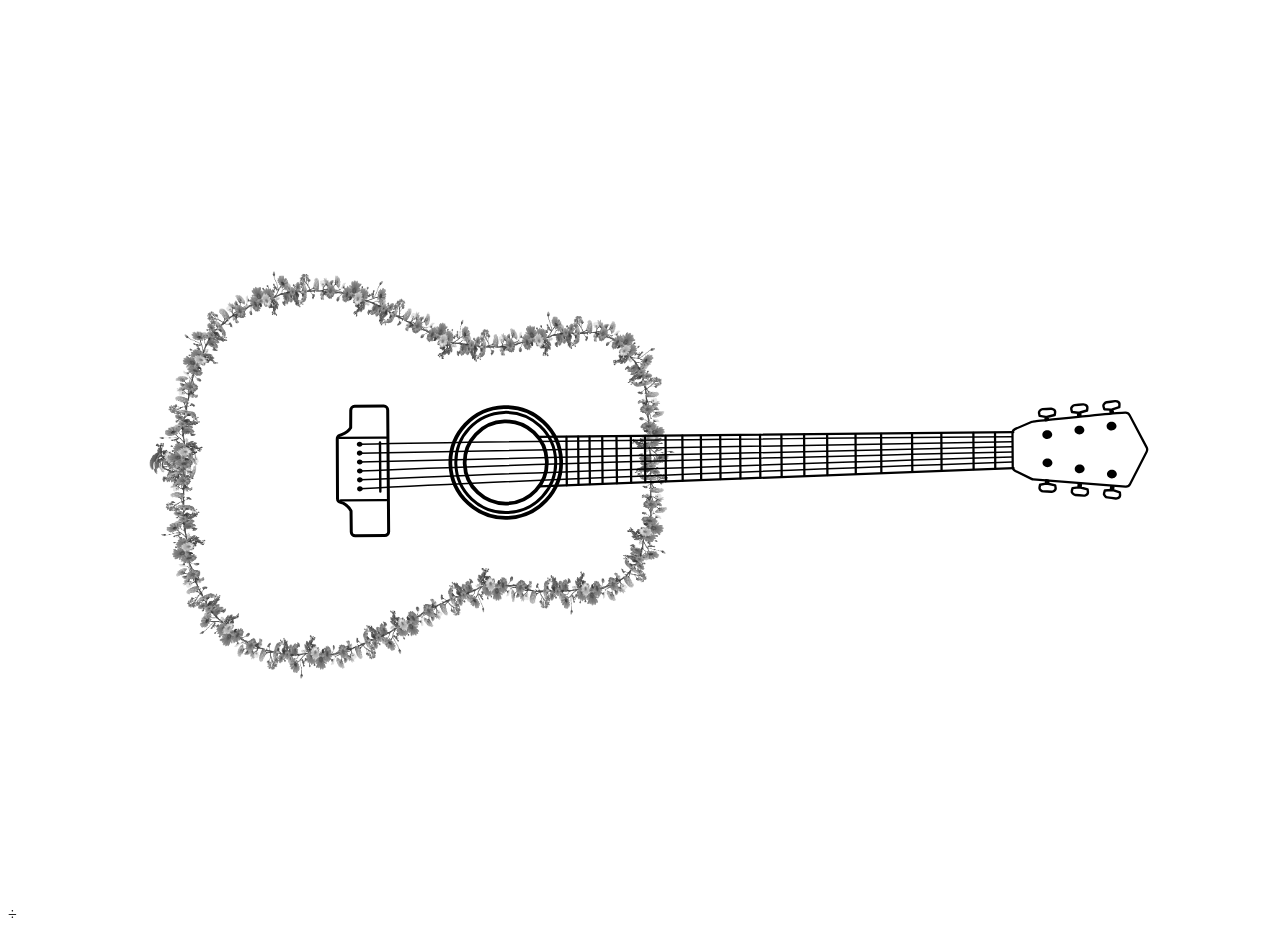
==== guitar/index.html @ 9f19a015 "init: add guitar svg" ====
<!DOCTYPE html>
<html lang="en">
<head>
    <meta charset="UTF-8">
    <meta name="viewport" content="width=device-width, initial-scale=1.0">
    <title>Guitar</title>
    <link rel="stylesheet" href="styles.css">
</head>
<body>
    <div id="guitar">
        <svg width="100%" height="100%" viewBox="0 0 3508 2481" version="1.1" style="fill-rule:evenodd;clip-rule:evenodd;stroke-linecap:round;stroke-linejoin:round;stroke-miterlimit:1.5;">
            <!-- three rings | round hole -->
            <g>
            <path d="M1376.32,1107.672c84.808,-2.818 155.949,63.747 158.767,148.555c2.818,84.808 -63.747,155.949 -148.555,158.767c-84.808,2.818 -155.949,-63.747 -158.767,-148.555c-2.818,-84.808 63.747,-155.949 148.555,-158.767Z" style="fill:#fff;stroke:#000;stroke-width:10.42px;"/>
            <path d="M1376.807,1122.322c76.458,-2.541 140.603,57.686 143.152,134.408c2.549,76.723 -57.455,141.075 -133.913,143.615c-76.458,2.541 -140.603,-57.686 -143.152,-134.408c-2.549,-76.723 57.455,-141.075 133.913,-143.615Z" style="fill:#fff;stroke:#000;stroke-width:8.33px;"/>
            <path d="M1377.64,1147.39c62.887,-2.09 115.64,47.27 117.73,110.157c2.09,62.887 -47.27,115.64 -110.157,117.73c-62.887,2.09 -115.64,-47.27 -117.73,-110.157c-2.09,-62.887 47.27,-115.64 110.157,-117.73Z" style="fill:#fff;stroke:#000;stroke-width:10.42px;"/>
            </g>

            <!-- backhead -->
            <path d="M2844.82,1147.896c0.507,-0.049 2.954,-0.285 5.704,-0.568c36.635,-3.769 218.9,-23.334 250.416,-24.135c5.005,-0.127 9.651,2.593 11.989,7.02l47.138,89.222c2.008,3.802 2.037,8.344 0.075,12.17l-45.889,89.527c-2.426,4.734 -7.46,7.545 -12.763,7.128l-256.101,-20.127c-1.662,-0.131 -3.284,-0.575 -4.78,-1.31l-44.8,-22.01c-4.481,-2.202 -7.334,-6.746 -7.369,-11.738l-0.648,-92.783c-0.037,-5.301 3.105,-10.108 7.974,-12.201l44.512,-19.139c1.449,-0.623 2.987,-0.976 4.539,-1.055Z" style="fill:none;stroke:#000;stroke-width:6.25px;"/>
            <!-- turning keys -->
            <path d="M2879.925,1144.182l6.016,-1.249l-0.43,-8.539l-6.064,0.306l0.478,9.482l-0.478,-9.482l-16.409,-2.735c0,0 -0.921,-4.502 -1.588,-7.761c-0.424,-2.071 0.178,-4.22 1.615,-5.77c0.639,-0.689 1.337,-1.442 1.99,-2.146c1.637,-1.766 3.899,-2.822 6.304,-2.943c6.016,-0.303 17.7,-0.892 23.155,-1.167c1.921,-0.097 3.832,0.341 5.519,1.266c0.603,0.33 1.265,0.693 1.934,1.06c3.015,1.652 4.658,5.027 4.099,8.419c-0.536,3.256 -1.104,6.706 -1.104,6.706l-19.451,4.765" style="fill:none;stroke:#000;stroke-width:6.67px;"/><path d="M2881.013,1310.713l6.033,1.165l-0.311,8.544l-6.068,-0.221l0.345,-9.488l-0.345,9.488l-16.369,2.963c0,-0 -0.858,4.514 -1.48,7.783c-0.395,2.077 0.236,4.217 1.695,5.747c0.648,0.68 1.357,1.423 2.019,2.118c1.661,1.743 3.938,2.767 6.344,2.854c6.02,0.219 17.711,0.644 23.169,0.843c1.923,0.07 3.827,-0.395 5.501,-1.343c0.598,-0.339 1.255,-0.711 1.919,-1.087c2.991,-1.694 4.587,-5.092 3.981,-8.476c-0.582,-3.248 -1.198,-6.689 -1.198,-6.689l-19.516,-4.493" style="fill:none;stroke:#000;stroke-width:6.67px;"/><path d="M2970.359,1132.714l5.956,-1.51l-0.802,-8.512l-6.045,0.569l0.89,9.453l-0.89,-9.453l-16.513,-2.017c0,-0 -1.116,-4.457 -1.925,-7.685c-0.514,-2.051 -0.007,-4.224 1.362,-5.835c0.608,-0.716 1.273,-1.499 1.894,-2.231c1.559,-1.835 3.772,-2.989 6.17,-3.215c5.997,-0.565 17.644,-1.662 23.082,-2.174c1.915,-0.18 3.843,0.174 5.569,1.024c0.617,0.304 1.294,0.638 1.979,0.975c3.084,1.519 4.873,4.82 4.462,8.233c-0.394,3.276 -0.811,6.747 -0.811,6.747l-19.225,5.608" style="fill:none;stroke:#000;stroke-width:6.67px;"/><path d="M2971.598,1320.917l5.977,1.427l-0.683,8.522l-6.052,-0.485l0.758,-9.464l-0.758,9.464l-16.483,2.247c0,0 -1.054,4.472 -1.817,7.711c-0.485,2.058 0.052,4.223 1.443,5.816c0.618,0.708 1.293,1.481 1.925,2.204c1.584,1.813 3.814,2.936 6.214,3.128c6.005,0.481 17.666,1.416 23.11,1.852c1.918,0.154 3.841,-0.228 5.554,-1.102c0.612,-0.312 1.285,-0.656 1.965,-1.002c3.062,-1.562 4.805,-4.887 4.347,-8.294c-0.439,-3.27 -0.905,-6.735 -0.905,-6.735l-19.301,-5.339" style="fill:none;stroke:#000;stroke-width:6.67px;"/><path d="M3060.487,1124.199l5.885,-1.767l-1.17,-8.469l-6.015,0.831l1.3,9.405l-1.3,-9.405l-16.585,-1.299c0,0 -1.309,-4.405 -2.256,-7.594c-0.602,-2.027 -0.19,-4.219 1.108,-5.889c0.577,-0.742 1.206,-1.552 1.796,-2.311c1.477,-1.901 3.639,-3.15 6.024,-3.479c5.967,-0.824 17.555,-2.426 22.966,-3.173c1.906,-0.263 3.847,0.007 5.608,0.782c0.629,0.277 1.321,0.581 2.019,0.888c3.147,1.384 5.077,4.604 4.815,8.031c-0.251,3.29 -0.518,6.776 -0.518,6.776l-18.964,6.436" style="fill:none;stroke:#000;stroke-width:6.67px;"/><path d="M3061.836,1328.173l5.909,1.685l-1.052,8.485l-6.026,-0.747l1.168,-9.422l-1.168,9.422l-16.565,1.531c-0,0 -1.247,4.422 -2.15,7.625c-0.574,2.035 -0.131,4.222 1.19,5.873c0.587,0.734 1.228,1.535 1.828,2.285c1.504,1.88 3.683,3.098 6.072,3.395c5.978,0.741 17.588,2.18 23.008,2.852c1.909,0.237 3.847,-0.061 5.597,-0.86c0.625,-0.286 1.312,-0.599 2.007,-0.916c3.127,-1.428 5.012,-4.674 4.702,-8.098c-0.297,-3.286 -0.612,-6.768 -0.612,-6.768l-19.052,-6.171" style="fill:none;stroke:#000;stroke-width:6.67px;"/>

            <!-- guitar head -->
            <path d="M2884.25,1171.874c7.574,-0.053 13.76,5.337 13.807,12.03c0.047,6.692 -6.064,12.169 -13.638,12.222c-7.574,0.053 -13.76,-5.337 -13.807,-12.03c-0.047,-6.692 6.064,-12.169 13.638,-12.222Z"/><path d="M2973.453,1159.125c7.574,-0.053 13.76,5.337 13.807,12.03c0.047,6.692 -6.064,12.169 -13.638,12.222c-7.574,0.053 -13.76,-5.337 -13.807,-12.03c-0.047,-6.692 6.064,-12.169 13.638,-12.222Z"/><path d="M3062.67,1148.305c7.574,-0.053 13.76,5.337 13.807,12.03c0.047,6.692 -6.064,12.169 -13.638,12.222c-7.574,0.053 -13.76,-5.337 -13.807,-12.03c-0.047,-6.692 6.064,-12.169 13.638,-12.222Z"/><path d="M3063.599,1281.272c7.574,-0.053 13.76,5.337 13.807,12.03c0.047,6.692 -6.064,12.169 -13.638,12.222c-7.574,0.053 -13.76,-5.337 -13.807,-12.03c-0.047,-6.692 6.064,-12.169 13.638,-12.222Z"/><path d="M2974.206,1266.935c7.574,-0.053 13.76,5.337 13.807,12.03c0.047,6.692 -6.064,12.169 -13.638,12.222c-7.574,0.053 -13.76,-5.337 -13.807,-12.03c-0.047,-6.692 6.064,-12.169 13.638,-12.222Z"/><path d="M2884.796,1250.001c7.574,-0.053 13.76,5.337 13.807,12.03c0.047,6.692 -6.064,12.169 -13.638,12.222c-7.574,0.053 -13.76,-5.337 -13.807,-12.03c-0.047,-6.692 6.064,-12.169 13.638,-12.222Z"/>

            <g>
            <!-- pin & saddle holder -->
            <path d="M952.689,1454.012l-0.648,-58.013c-9.054,-16.42 -16.859,-21.509 -29.246,-24.4c-4.854,-1.133 -8.295,-5.451 -8.316,-10.435l-0.696,-164.966c-0.018,-4.306 2.532,-8.209 6.484,-9.921c11.371,-4.927 22.397,-7.189 30.76,-21.135l0.233,-48.989c0.028,-5.895 4.794,-10.671 10.689,-10.711l81.024,-0.548c5.94,-0.04 10.789,4.74 10.835,10.68l2.587,337.662c0.022,2.856 -1.092,5.603 -3.096,7.637c-2.004,2.034 -4.735,3.188 -7.59,3.208l-82.181,0.574c-5.926,0.041 -10.771,-4.716 -10.837,-10.642Z" style="fill:none;stroke:#000;stroke-width:8.33px;"/>
            <!-- bridge pin with bar -->
            <path d="M975.827,1203.58c4.373,-0.031 7.944,3.082 7.971,6.945c0.027,3.864 -3.501,7.025 -7.874,7.056c-4.373,0.031 -7.944,-3.082 -7.971,-6.945c-0.027,-3.864 3.501,-7.025 7.874,-7.056Z"/>
            <path d="M976,1228.414c4.373,-0.031 7.944,3.082 7.971,6.945c0.027,3.864 -3.501,7.025 -7.874,7.056c-4.373,0.031 -7.944,-3.082 -7.971,-6.945c-0.027,-3.864 3.501,-7.025 7.874,-7.056Z"/>
            <path d="M976.172,1253.008c4.373,-0.031 7.944,3.082 7.971,6.945c0.027,3.864 -3.501,7.025 -7.874,7.056c-4.373,0.031 -7.944,-3.082 -7.971,-6.945c-0.027,-3.864 3.501,-7.025 7.874,-7.056Z"/><path d="M976.346,1277.953c4.373,-0.031 7.944,3.082 7.971,6.945c0.027,3.864 -3.501,7.025 -7.874,7.056c-4.373,0.031 -7.944,-3.082 -7.971,-6.945c-0.027,-3.864 3.501,-7.025 7.874,-7.056Z"/><path d="M976.518,1302.598c4.373,-0.031 7.944,3.082 7.971,6.945c0.027,3.864 -3.501,7.025 -7.874,7.056c-4.373,0.031 -7.944,-3.082 -7.971,-6.945c-0.027,-3.864 3.501,-7.025 7.874,-7.056Z"/><path d="M976.693,1327.551c4.373,-0.031 7.944,3.082 7.971,6.945c0.027,3.864 -3.501,7.025 -7.874,7.056c-4.373,0.031 -7.944,-3.082 -7.971,-6.945c-0.027,-3.864 3.501,-7.025 7.874,-7.056Z"/><path d="M919.346,1193.383l119.695,-0.68l11.317,-0.235" style="fill:none;stroke:#000;stroke-width:6.25px;"/>
            <path d="M923.638,1366.544l115.436,-0.651l11.317,-0.235" style="fill:none;stroke:#000;stroke-width:6.25px;"/>

            <!-- saddle -->
            <path d="M1032.386,1205.514l0.954,136.531" style="fill:none;stroke:#000;stroke-width:6.67px;"/></g><g><use xlink:href="#_Image1" x="393.155" y="1207.051" width="137px" height="129px"/><use xlink:href="#_Image2" x="419.456" y="730.528" width="1430px" height="1131px"/>
            </g>
            
            <g transform="matrix(0.608402,-0.004249,0.004249,0.608402,201.867006,525.452399)">
                <g transform="matrix(3.586007,0,0,2.254957,-937.065615,-1724.977146)">
                    <g transform="matrix(0.458329,0.00509,-0.003201,0.728869,170.47227,380.957287)">
                        <use xlink:href="#_Image1" x="393.155" y="1207.051" width="137px" height="129px"/>
                    </g>
                </g>
                <g transform="matrix(1,0,0,1,107.174103,-105.871283)">
                    <g transform="matrix(1.643569,0.011479,-0.011479,1.643569,-432.925011,-760.063413)">
                        <use xlink:href="#_Image2" x="419.456" y="730.528" width="1430px" height="1131px"/>
                    </g>
                </g>
            </g>

            <!-- six strigs -->
            <path class="string" d="M975.876, 1210.58 Q1500 1200 2786 1190" style="fill:none;fill-rule:nonzero;stroke:#000;stroke-width:4.17px;"/>
            <path class="string" d="M976.049,1235.414 Q1500 1224 2786 1204" style="fill:none;fill-rule:nonzero;stroke:#000;stroke-width:4.17px;"/>
            <path class="string" d="M976.221,1260.009 Q1500 1248 2786 1218" style="fill:none;fill-rule:nonzero;stroke:#000;stroke-width:4.17px;"/>
            <path class="string" d="M976.395,1284.953 Q1500 1262 2786 1232" style="fill:none;fill-rule:nonzero;stroke:#000;stroke-width:4.17px;"/>
            <path class="string" d="M976.567,1309.599 Q1500 1286 2786 1246" style="fill:none;fill-rule:nonzero;stroke:#000;stroke-width:4.17px;"/>
            <path class="string" d="M976.742,1334.551 Q1500 1306 2786 1260" style="fill:none;fill-rule:nonzero;stroke:#000;stroke-width:4.17px;"/>   

            <!-- nock -->
            <path d="M1470.407,1190.506l1319.628,-13.226" style="fill:none;fill-rule:nonzero;stroke:#000;stroke-width:6.25px;"/>
            <path d="M1474.263,1327.836l1316.466,-51.144" style="fill:none;fill-rule:nonzero;stroke:#000;stroke-width:6.25px;"/>
            <!-- frat -->
            <path d="M1549.936,1189.95l0.941,134.695" style="fill:none;fill-rule:nonzero;stroke:#000;stroke-width:6.25px;"/>
            <path d="M1582.383,1189.724l0.929,133.011" style="fill:none;fill-rule:nonzero;stroke:#000;stroke-width:6.25px;"/><path d="M1613.953,1189.503l0.923,132.169" style="fill:none;fill-rule:nonzero;stroke:#000;stroke-width:6.25px;"/><path d="M1649.184,1189.257l0.917,131.249" style="fill:none;fill-rule:nonzero;stroke:#000;stroke-width:6.25px;"/><path d="M1688.721,1188.844l1.302,130.436" style="fill:none;fill-rule:nonzero;stroke:#000;stroke-width:6.25px;"/><path d="M1728.57,1188.464l0.899,128.755" style="fill:none;fill-rule:nonzero;stroke:#000;stroke-width:6.25px;"/><path d="M1767.723,1188.19l0.893,127.853" style="fill:none;fill-rule:nonzero;stroke:#000;stroke-width:6.25px;"/><path d="M1824.881,1187.791l0.876,125.465" style="fill:none;fill-rule:nonzero;stroke:#000;stroke-width:6.25px;"/><path d="M1871.57,1186.989l0.87,124.547" style="fill:none;fill-rule:nonzero;stroke:#000;stroke-width:6.25px;"/><path d="M1922.927,1186.631l0.858,122.902" style="fill:none;fill-rule:nonzero;stroke:#000;stroke-width:6.25px;"/><path d="M1976.598,1186.097l0.846,121.18" style="fill:none;fill-rule:nonzero;stroke:#000;stroke-width:6.25px;"/><path d="M2031.963,1185.71l0.838,119.948" style="fill:none;fill-rule:nonzero;stroke:#000;stroke-width:6.25px;"/><path d="M2087.136,1185.039l0.829,118.655" style="fill:none;fill-rule:nonzero;stroke:#000;stroke-width:6.25px;"/><path d="M2146.403,1184.911l0.811,116.158" style="fill:none;fill-rule:nonzero;stroke:#000;stroke-width:6.25px;"/><path d="M2209.389,1183.34l0.804,115.143" style="fill:none;fill-rule:nonzero;stroke:#000;stroke-width:6.25px;"/><path d="M2273.326,1183.494l0.788,112.763" style="fill:none;fill-rule:nonzero;stroke:#000;stroke-width:6.25px;"/><path d="M2352.135,1182.343l0.767,109.882" style="fill:none;fill-rule:nonzero;stroke:#000;stroke-width:6.25px;"/><path d="M2423.107,1181.847l0.758,108.502" style="fill:none;fill-rule:nonzero;stroke:#000;stroke-width:6.25px;"/><path d="M2509.022,1181.247l0.739,105.749" style="fill:none;fill-rule:nonzero;stroke:#000;stroke-width:6.25px;"/><path d="M2590.272,1180.083l0.723,103.505" style="fill:none;fill-rule:nonzero;stroke:#000;stroke-width:6.25px;"/><path d="M2679.23,1179.462l0.701,100.437" style="fill:none;fill-rule:nonzero;stroke:#000;stroke-width:6.25px;"/>

            <!-- nut -->
            <path d="M2739.291,1179.042l0.688,98.454" style="fill:none;fill-rule:nonzero;stroke:#000;stroke-width:6.25px;"/>

            <defs>
                <image id="_Image1" width="137px" height="129px" xlink:href="[data-uri]"/>
                <image id="_Image2" width="1430px" height="1131px" xlink:href="[data-uri]"/>
            </defs>
        </svg>
        
    </div>
    <script src="https://cdnjs.cloudflare.com/ajax/libs/gsap/3.13.0/gsap.min.js" integrity="sha512-NcZdtrT77bJr4STcmsGAESr06BYGE8woZdSdEgqnpyqac7sugNO+Tr4bGwGF3MsnEkGKhU2KL2xh6Ec+BqsaHA==" crossorigin="anonymous" referrerpolicy="no-referrer"></script>
    <script src="script.js"></script>
</body>
</html>÷
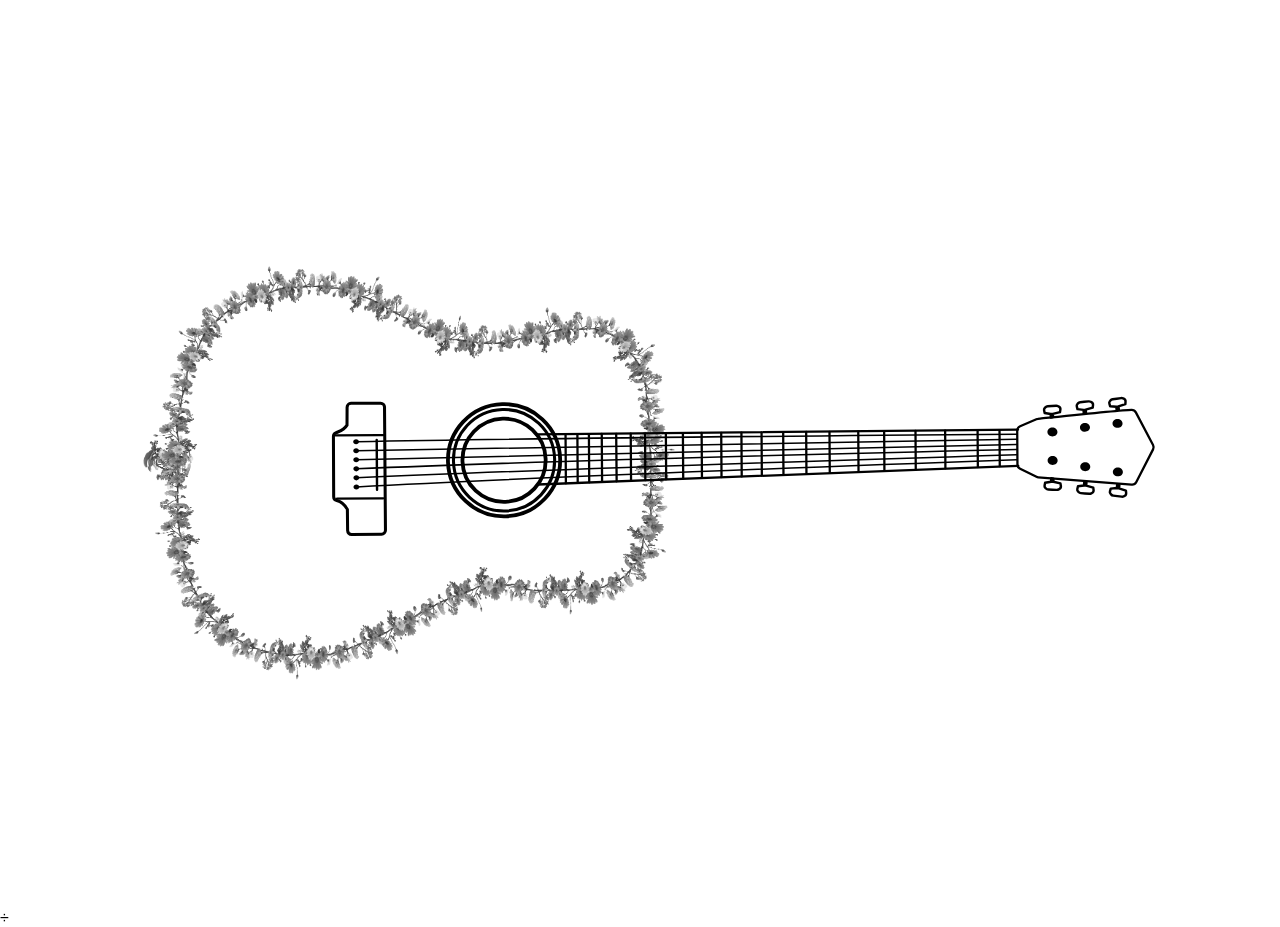
==== commit cdb77711: "feat: add audios to reflect on string mouseleave" ====
--- a/guitar/index.html
+++ b/guitar/index.html
@@ -51,12 +51,12 @@
             </g>
 
             <!-- six strigs -->
-            <path class="string" d="M975.876, 1210.58 Q1500 1200 2786 1190" style="fill:none;fill-rule:nonzero;stroke:#000;stroke-width:4.17px;"/>
-            <path class="string" d="M976.049,1235.414 Q1500 1224 2786 1204" style="fill:none;fill-rule:nonzero;stroke:#000;stroke-width:4.17px;"/>
-            <path class="string" d="M976.221,1260.009 Q1500 1248 2786 1218" style="fill:none;fill-rule:nonzero;stroke:#000;stroke-width:4.17px;"/>
-            <path class="string" d="M976.395,1284.953 Q1500 1262 2786 1232" style="fill:none;fill-rule:nonzero;stroke:#000;stroke-width:4.17px;"/>
-            <path class="string" d="M976.567,1309.599 Q1500 1286 2786 1246" style="fill:none;fill-rule:nonzero;stroke:#000;stroke-width:4.17px;"/>
-            <path class="string" d="M976.742,1334.551 Q1500 1306 2786 1260" style="fill:none;fill-rule:nonzero;stroke:#000;stroke-width:4.17px;"/>   
+            <path id="6" class="string" d="M975.876, 1210.58 Q1500 1200 2786 1190" style="fill:none;fill-rule:nonzero;stroke:#000;stroke-width:4.17px;"/>
+            <path id="5" class="string" d="M976.049,1235.414 Q1500 1224 2786 1204" style="fill:none;fill-rule:nonzero;stroke:#000;stroke-width:4.17px;"/>
+            <path id="4" class="string" d="M976.221,1260.009 Q1500 1248 2786 1218" style="fill:none;fill-rule:nonzero;stroke:#000;stroke-width:4.17px;"/>
+            <path id="3" class="string" d="M976.395,1284.953 Q1500 1262 2786 1232" style="fill:none;fill-rule:nonzero;stroke:#000;stroke-width:4.17px;"/>
+            <path id="2" class="string" d="M976.567,1309.599 Q1500 1286 2786 1246" style="fill:none;fill-rule:nonzero;stroke:#000;stroke-width:4.17px;"/>
+            <path id="1" class="string" d="M976.742,1334.551 Q1500 1306 2786 1260" style="fill:none;fill-rule:nonzero;stroke:#000;stroke-width:4.17px;"/>   
 
             <!-- nock -->
             <path d="M1470.407,1190.506l1319.628,-13.226" style="fill:none;fill-rule:nonzero;stroke:#000;stroke-width:6.25px;"/>
@@ -73,7 +73,14 @@
                 <image id="_Image2" width="1430px" height="1131px" xlink:href="[data-uri]